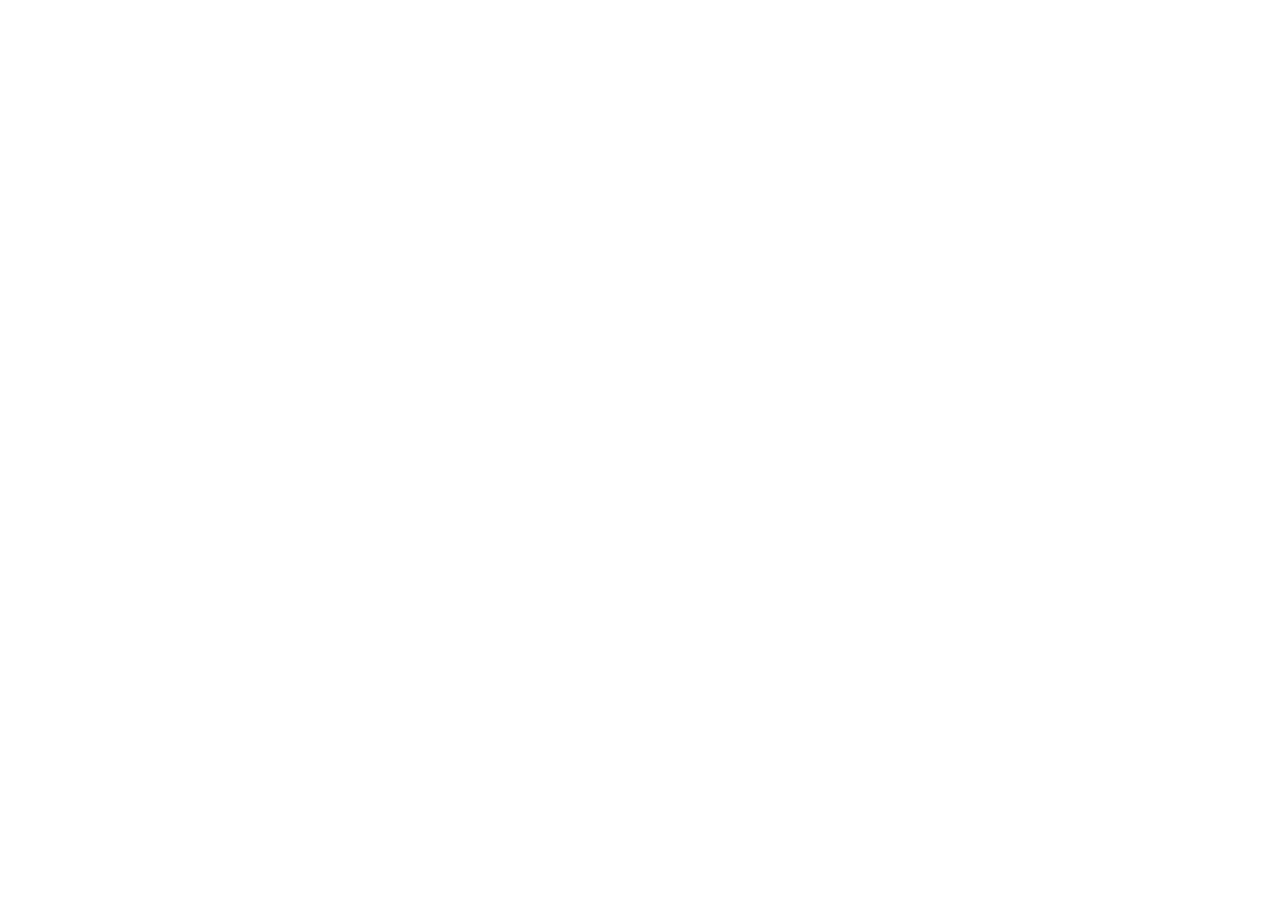
==== frontend/index.html @ f9ef1c1f "Rename index-1.html to index.html" ====
<!DOCTYPE html>
<html lang="en">
  <head>
    <meta charset="UTF-8" />
    <link rel="icon" type="image/svg+xml" href="/favicon.svg" />
    <meta name="viewport" content="width=device-width, initial-scale=1.0" />
    <meta name="description" content="EMNIST — AI handwritten digit and letter recognition powered by PyTorch" />
    <title>EMNIST · Neural Ink</title>

    <!-- Fonts -->
    <link rel="preconnect" href="https://fonts.googleapis.com" />
    <link rel="preconnect" href="https://fonts.gstatic.com" crossorigin />
    <link href="https://fonts.googleapis.com/css2?family=DM+Serif+Display:ital@0;1&family=DM+Mono:wght@300;400;500&family=Bebas+Neue&display=swap" rel="stylesheet" />
  </head>
  <body>
    <div id="root"></div>
    <script type="module" src="/src/main.jsx"></script>
  </body>
</html>
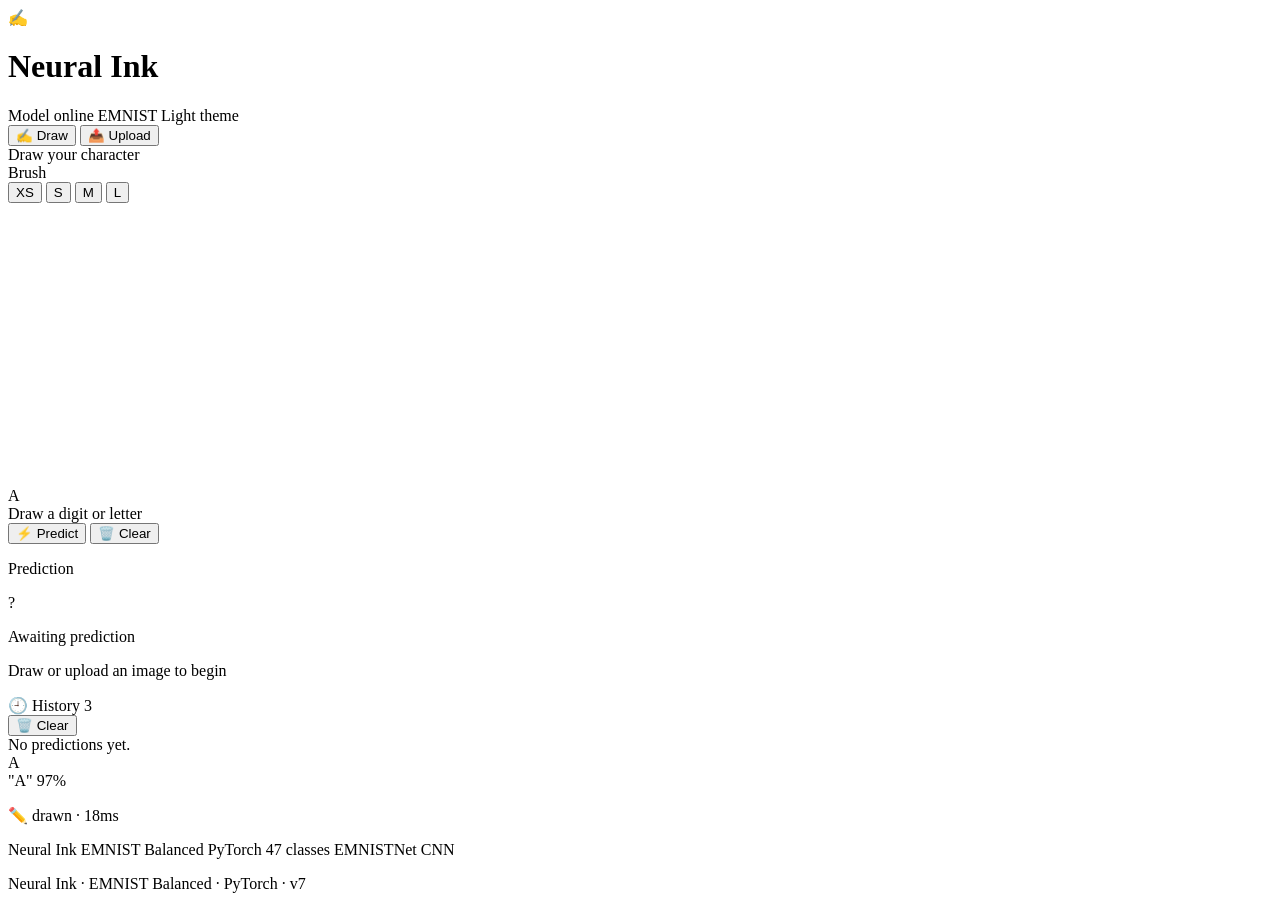
==== commit 41744c1f: "Update index.html" ====
--- a/frontend/index.html
+++ b/frontend/index.html
@@ -1,19 +1,200 @@
-<!DOCTYPE html>
+<!-- index.html -->
+<!doctype html>
 <html lang="en">
   <head>
     <meta charset="UTF-8" />
-    <link rel="icon" type="image/svg+xml" href="/favicon.svg" />
     <meta name="viewport" content="width=device-width, initial-scale=1.0" />
-    <meta name="description" content="EMNIST — AI handwritten digit and letter recognition powered by PyTorch" />
-    <title>EMNIST · Neural Ink</title>
-
-    <!-- Fonts -->
+    <title>Neural Ink · EMNIST Recogniser</title>
+    <meta
+      name="description"
+      content="Neural Ink EMNIST recogniser with drawing and image upload."
+    />
     <link rel="preconnect" href="https://fonts.googleapis.com" />
     <link rel="preconnect" href="https://fonts.gstatic.com" crossorigin />
-    <link href="https://fonts.googleapis.com/css2?family=DM+Serif+Display:ital@0;1&family=DM+Mono:wght@300;400;500&family=Bebas+Neue&display=swap" rel="stylesheet" />
+    <link
+      href="https://fonts.googleapis.com/css2?family=DM+Sans:wght@400;500;600;700;800&family=JetBrains+Mono:wght@400;500;600;700;800&display=swap"
+      rel="stylesheet"
+    />
+    <link rel="stylesheet" href="./index.css" />
   </head>
   <body>
-    <div id="root"></div>
-    <script type="module" src="/src/main.jsx"></script>
+    <div class="lbar-wrap" aria-hidden="true">
+      <div class="lbar-fill"></div>
+    </div>
+
+    <header class="gh-header">
+      <div class="gh-header-inner">
+        <div class="brand">
+          <span class="brand-emoji">✍️</span>
+          <h1>Neural <span>Ink</span></h1>
+        </div>
+
+        <div class="header-badges">
+          <span class="badge badge-green"><span class="pulse-dot green"></span> Model online</span>
+          <span class="badge badge-gray">EMNIST</span>
+          <span class="badge badge-cyan">Light theme</span>
+        </div>
+      </div>
+    </header>
+
+    <main class="app-wrapper">
+      <section class="desktop-grid">
+        <div class="left-col">
+          <div class="tab-shell">
+            <button class="btn-tab btn-tab-draw-active" type="button">✍️ Draw</button>
+            <button class="btn-tab" type="button">📤 Upload</button>
+          </div>
+
+          <div class="gh-card-raised panel">
+            <section class="panel-stack">
+              <div class="section-head">
+                <span class="sec-label">Draw your character</span>
+                <div class="brush-group">
+                  <span class="brush-title">Brush</span>
+                  <div class="brush-list">
+                    <button class="brush-btn" type="button">XS</button>
+                    <button class="brush-btn brush-active" type="button">S</button>
+                    <button class="brush-btn" type="button">M</button>
+                    <button class="brush-btn" type="button">L</button>
+                  </div>
+                </div>
+              </div>
+
+              <div class="canvas-shell">
+                <div class="canvas-frame">
+                  <canvas id="drawCanvas" width="280" height="280"></canvas>
+                  <div class="canvas-hint">
+                    <div class="canvas-letter">A</div>
+                    <div class="canvas-copy">Draw a digit or letter</div>
+                  </div>
+                </div>
+              </div>
+
+              <div class="action-row">
+                <button class="btn btn-predict" type="button">⚡ Predict</button>
+                <button class="btn btn-clear" type="button">🗑️ Clear</button>
+              </div>
+            </section>
+
+            <section class="panel-stack panel-upload" hidden>
+              <span class="sec-label">Upload an image</span>
+
+              <label class="drop-zone" for="fileInput">
+                <input id="fileInput" type="file" accept="image/*" multiple hidden />
+                <div class="upload-icon">📤</div>
+                <div class="upload-copy">
+                  <p class="upload-title">Drag &amp; drop images here</p>
+                  <p class="upload-subtitle">PNG · JPG · BMP · WEBP · up to 5 files</p>
+                </div>
+                <span class="badge badge-gray">or click to browse</span>
+              </label>
+
+              <div class="preview-grid" aria-label="Image previews">
+                <div class="preview-item">
+                  <button class="preview-remove" type="button">×</button>
+                  <div class="preview-loading"></div>
+                </div>
+              </div>
+
+              <button class="btn btn-predict btn-wide" type="button">
+                ⚡ Predict (0 images)
+              </button>
+            </section>
+          </div>
+        </div>
+
+        <aside class="desktop-right">
+          <div class="gh-card-raised panel result-card">
+            <p class="sec-label result-label">Prediction</p>
+
+            <div class="result-empty">
+              <div class="empty-icon">?</div>
+              <p class="empty-title">Awaiting prediction</p>
+              <p class="empty-subtitle">Draw or upload an image to begin</p>
+            </div>
+
+            <div class="result-loading" hidden>
+              <div class="spinner-ring outer"></div>
+              <div class="spinner-ring inner"></div>
+              <p>Running inference…</p>
+            </div>
+
+            <div class="result-error" hidden>
+              <div class="error-icon">⚠</div>
+              <p class="error-title">Backend error</p>
+              <p class="error-copy">Check your backend is running and CORS is configured correctly.</p>
+            </div>
+
+            <div class="result-content" hidden>
+              <div class="result-circle">A</div>
+              <div class="result-summary">
+                <p class="result-main">"A" detected</p>
+                <p class="result-meta">⭐⭐⭐ 97.2% confidence</p>
+                <p class="result-latency">⚡ 18ms inference</p>
+              </div>
+              <div class="divider"></div>
+              <div class="top5">
+                <p class="sec-label">Top-5 predictions</p>
+                <div class="bar-list">
+                  <div class="bar-row">
+                    <div class="bar-label box-highlight">A</div>
+                    <div class="conf-track"><div class="conf-fill" style="width: 97%"></div></div>
+                    <div class="bar-prob">97.2%</div>
+                  </div>
+                  <div class="bar-row">
+                    <div class="bar-label">B</div>
+                    <div class="conf-track"><div class="conf-fill" style="width: 61%"></div></div>
+                    <div class="bar-prob">61.4%</div>
+                  </div>
+                  <div class="bar-row">
+                    <div class="bar-label">C</div>
+                    <div class="conf-track"><div class="conf-fill" style="width: 38%"></div></div>
+                    <div class="bar-prob">38.0%</div>
+                  </div>
+                </div>
+              </div>
+            </div>
+          </div>
+
+          <div class="gh-card panel history-card">
+            <div class="history-head">
+              <div class="history-left">
+                <span class="history-icon">🕘</span>
+                <span class="sec-label">History</span>
+                <span class="badge badge-cyan">3</span>
+              </div>
+              <button class="btn btn-ghost btn-pill" type="button">🗑️ Clear</button>
+            </div>
+
+            <div class="history-list">
+              <div class="history-empty">No predictions yet.</div>
+
+              <article class="hist-item">
+                <div class="hist-accent"></div>
+                <div class="hist-icon box-green">A</div>
+                <div class="hist-text">
+                  <div class="hist-row">
+                    <span class="hist-name">"A"</span>
+                    <span class="hist-chip">97%</span>
+                  </div>
+                  <p class="hist-source">✏️ drawn · 18ms</p>
+                </div>
+              </article>
+            </div>
+          </div>
+        </aside>
+      </section>
+
+      <footer class="footer">
+        <div class="footer-pills">
+          <span>Neural Ink</span>
+          <span>EMNIST Balanced</span>
+          <span>PyTorch</span>
+          <span>47 classes</span>
+          <span>EMNISTNet CNN</span>
+        </div>
+        <p>Neural Ink · EMNIST Balanced · PyTorch · v7</p>
+      </footer>
+    </main>
   </body>
-</html>
+</html>
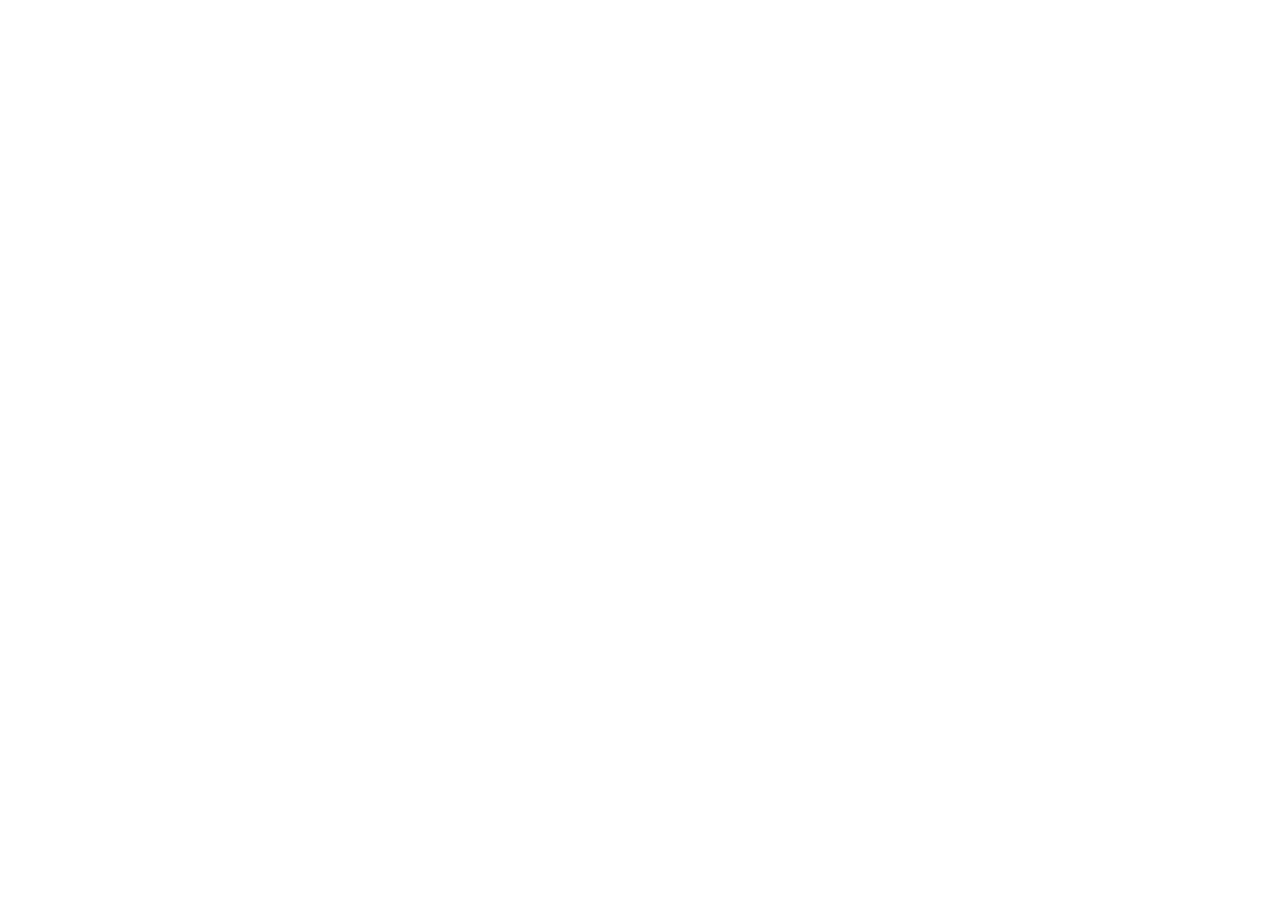
==== commit 18b6d333: "Update index.html" ====
--- a/frontend/index.html
+++ b/frontend/index.html
@@ -1,200 +1,19 @@
-<!-- index.html -->
-<!doctype html>
+<!DOCTYPE html>
 <html lang="en">
   <head>
     <meta charset="UTF-8" />
-    <meta name="viewport" content="width=device-width, initial-scale=1.0" />
+    <meta name="viewport" content="width=device-width, initial-scale=1.0, maximum-scale=1.0, user-scalable=no" />
     <title>Neural Ink · EMNIST Recogniser</title>
-    <meta
-      name="description"
-      content="Neural Ink EMNIST recogniser with drawing and image upload."
-    />
+    
     <link rel="preconnect" href="https://fonts.googleapis.com" />
     <link rel="preconnect" href="https://fonts.gstatic.com" crossorigin />
-    <link
-      href="https://fonts.googleapis.com/css2?family=DM+Sans:wght@400;500;600;700;800&family=JetBrains+Mono:wght@400;500;600;700;800&display=swap"
-      rel="stylesheet"
-    />
-    <link rel="stylesheet" href="./index.css" />
+    <link href="https://fonts.googleapis.com/css2?family=Outfit:wght@400;500;600;700;800;900&family=JetBrains+Mono:wght@400;500&display=swap" rel="stylesheet" />
+    
+    <link rel="stylesheet" href="/src/index.css" />
   </head>
   <body>
-    <div class="lbar-wrap" aria-hidden="true">
-      <div class="lbar-fill"></div>
-    </div>
+    <div id="root"></div>
 
-    <header class="gh-header">
-      <div class="gh-header-inner">
-        <div class="brand">
-          <span class="brand-emoji">✍️</span>
-          <h1>Neural <span>Ink</span></h1>
-        </div>
-
-        <div class="header-badges">
-          <span class="badge badge-green"><span class="pulse-dot green"></span> Model online</span>
-          <span class="badge badge-gray">EMNIST</span>
-          <span class="badge badge-cyan">Light theme</span>
-        </div>
-      </div>
-    </header>
-
-    <main class="app-wrapper">
-      <section class="desktop-grid">
-        <div class="left-col">
-          <div class="tab-shell">
-            <button class="btn-tab btn-tab-draw-active" type="button">✍️ Draw</button>
-            <button class="btn-tab" type="button">📤 Upload</button>
-          </div>
-
-          <div class="gh-card-raised panel">
-            <section class="panel-stack">
-              <div class="section-head">
-                <span class="sec-label">Draw your character</span>
-                <div class="brush-group">
-                  <span class="brush-title">Brush</span>
-                  <div class="brush-list">
-                    <button class="brush-btn" type="button">XS</button>
-                    <button class="brush-btn brush-active" type="button">S</button>
-                    <button class="brush-btn" type="button">M</button>
-                    <button class="brush-btn" type="button">L</button>
-                  </div>
-                </div>
-              </div>
-
-              <div class="canvas-shell">
-                <div class="canvas-frame">
-                  <canvas id="drawCanvas" width="280" height="280"></canvas>
-                  <div class="canvas-hint">
-                    <div class="canvas-letter">A</div>
-                    <div class="canvas-copy">Draw a digit or letter</div>
-                  </div>
-                </div>
-              </div>
-
-              <div class="action-row">
-                <button class="btn btn-predict" type="button">⚡ Predict</button>
-                <button class="btn btn-clear" type="button">🗑️ Clear</button>
-              </div>
-            </section>
-
-            <section class="panel-stack panel-upload" hidden>
-              <span class="sec-label">Upload an image</span>
-
-              <label class="drop-zone" for="fileInput">
-                <input id="fileInput" type="file" accept="image/*" multiple hidden />
-                <div class="upload-icon">📤</div>
-                <div class="upload-copy">
-                  <p class="upload-title">Drag &amp; drop images here</p>
-                  <p class="upload-subtitle">PNG · JPG · BMP · WEBP · up to 5 files</p>
-                </div>
-                <span class="badge badge-gray">or click to browse</span>
-              </label>
-
-              <div class="preview-grid" aria-label="Image previews">
-                <div class="preview-item">
-                  <button class="preview-remove" type="button">×</button>
-                  <div class="preview-loading"></div>
-                </div>
-              </div>
-
-              <button class="btn btn-predict btn-wide" type="button">
-                ⚡ Predict (0 images)
-              </button>
-            </section>
-          </div>
-        </div>
-
-        <aside class="desktop-right">
-          <div class="gh-card-raised panel result-card">
-            <p class="sec-label result-label">Prediction</p>
-
-            <div class="result-empty">
-              <div class="empty-icon">?</div>
-              <p class="empty-title">Awaiting prediction</p>
-              <p class="empty-subtitle">Draw or upload an image to begin</p>
-            </div>
-
-            <div class="result-loading" hidden>
-              <div class="spinner-ring outer"></div>
-              <div class="spinner-ring inner"></div>
-              <p>Running inference…</p>
-            </div>
-
-            <div class="result-error" hidden>
-              <div class="error-icon">⚠</div>
-              <p class="error-title">Backend error</p>
-              <p class="error-copy">Check your backend is running and CORS is configured correctly.</p>
-            </div>
-
-            <div class="result-content" hidden>
-              <div class="result-circle">A</div>
-              <div class="result-summary">
-                <p class="result-main">"A" detected</p>
-                <p class="result-meta">⭐⭐⭐ 97.2% confidence</p>
-                <p class="result-latency">⚡ 18ms inference</p>
-              </div>
-              <div class="divider"></div>
-              <div class="top5">
-                <p class="sec-label">Top-5 predictions</p>
-                <div class="bar-list">
-                  <div class="bar-row">
-                    <div class="bar-label box-highlight">A</div>
-                    <div class="conf-track"><div class="conf-fill" style="width: 97%"></div></div>
-                    <div class="bar-prob">97.2%</div>
-                  </div>
-                  <div class="bar-row">
-                    <div class="bar-label">B</div>
-                    <div class="conf-track"><div class="conf-fill" style="width: 61%"></div></div>
-                    <div class="bar-prob">61.4%</div>
-                  </div>
-                  <div class="bar-row">
-                    <div class="bar-label">C</div>
-                    <div class="conf-track"><div class="conf-fill" style="width: 38%"></div></div>
-                    <div class="bar-prob">38.0%</div>
-                  </div>
-                </div>
-              </div>
-            </div>
-          </div>
-
-          <div class="gh-card panel history-card">
-            <div class="history-head">
-              <div class="history-left">
-                <span class="history-icon">🕘</span>
-                <span class="sec-label">History</span>
-                <span class="badge badge-cyan">3</span>
-              </div>
-              <button class="btn btn-ghost btn-pill" type="button">🗑️ Clear</button>
-            </div>
-
-            <div class="history-list">
-              <div class="history-empty">No predictions yet.</div>
-
-              <article class="hist-item">
-                <div class="hist-accent"></div>
-                <div class="hist-icon box-green">A</div>
-                <div class="hist-text">
-                  <div class="hist-row">
-                    <span class="hist-name">"A"</span>
-                    <span class="hist-chip">97%</span>
-                  </div>
-                  <p class="hist-source">✏️ drawn · 18ms</p>
-                </div>
-              </article>
-            </div>
-          </div>
-        </aside>
-      </section>
-
-      <footer class="footer">
-        <div class="footer-pills">
-          <span>Neural Ink</span>
-          <span>EMNIST Balanced</span>
-          <span>PyTorch</span>
-          <span>47 classes</span>
-          <span>EMNISTNet CNN</span>
-        </div>
-        <p>Neural Ink · EMNIST Balanced · PyTorch · v7</p>
-      </footer>
-    </main>
+    <script type="module" src="/src/main.jsx"></script>
   </body>
-</html>+</html>
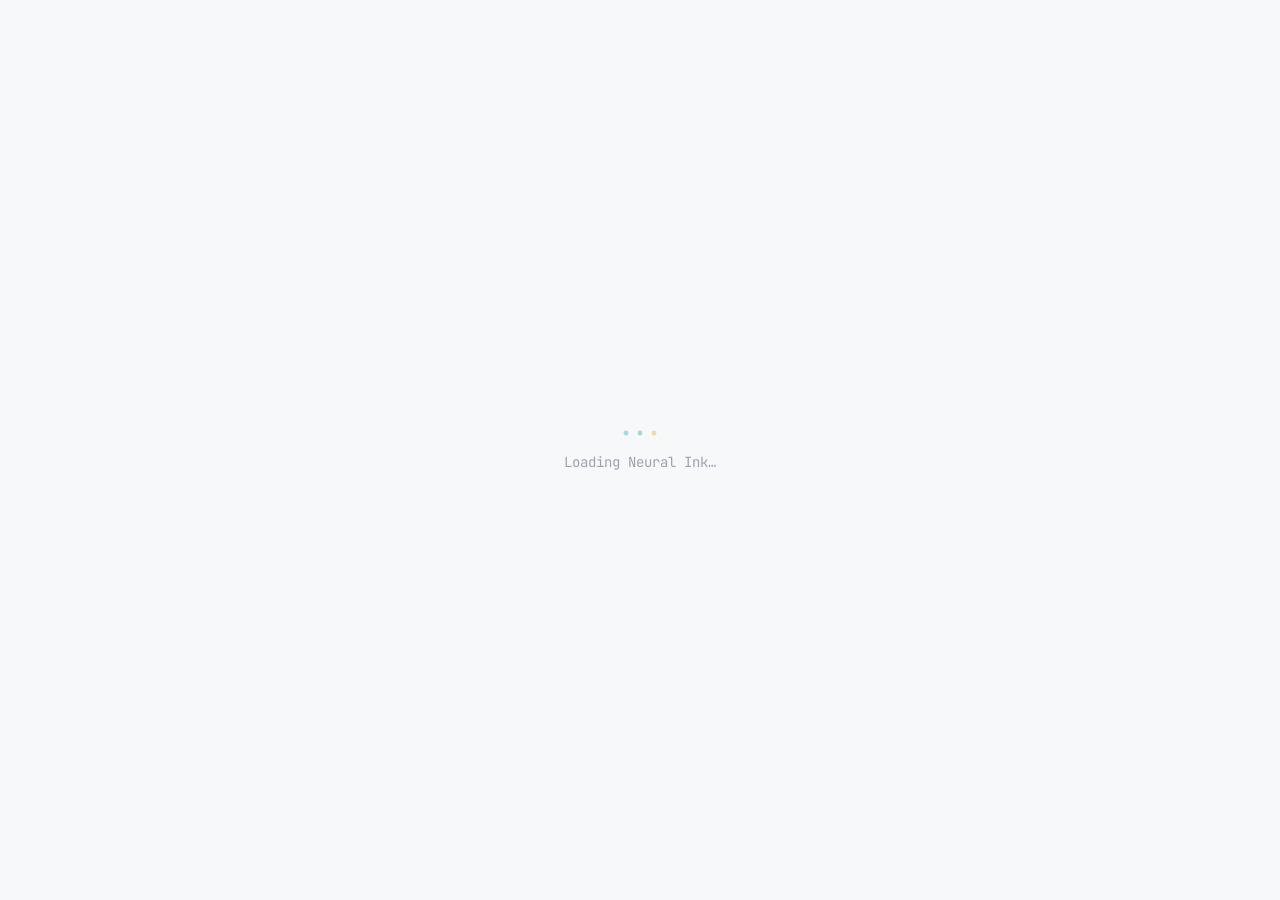
==== commit 10ebbddd: "Update index.html" ====
--- a/frontend/index.html
+++ b/frontend/index.html
@@ -2,18 +2,107 @@
 <html lang="en">
   <head>
     <meta charset="UTF-8" />
-    <meta name="viewport" content="width=device-width, initial-scale=1.0, maximum-scale=1.0, user-scalable=no" />
-    <title>Neural Ink · EMNIST Recogniser</title>
-    
+
+    <!-- Viewport: mobile-first, prevent user-scaling quirks on iOS -->
+    <meta
+      name="viewport"
+      content="width=device-width, initial-scale=1.0, viewport-fit=cover"
+    />
+
+    <!-- PWA / browser chrome colour (light theme) -->
+    <meta name="theme-color" content="#ffffff" />
+    <meta name="color-scheme" content="light" />
+
+    <!-- Primary meta -->
+    <title>Neural Ink · EMNIST Handwriting Recogniser</title>
+    <meta
+      name="description"
+      content="Draw or upload a handwritten digit or letter and let EMNISTNet CNN — powered by PyTorch — identify it in milliseconds. 47 classes, EMNIST Balanced dataset."
+    />
+
+    <!-- Open Graph (optional social sharing) -->
+    <meta property="og:title"       content="Neural Ink · EMNIST Recogniser" />
+    <meta property="og:description" content="Handwritten digit & letter recognition powered by PyTorch." />
+    <meta property="og:type"        content="website" />
+
+    <!-- Favicon — replace /vite.svg with your own icon if desired -->
+    <link rel="icon" type="image/svg+xml" href="/vite.svg" />
+
+    <!-- ── Google Fonts ──────────────────────────────────────────────────────
+         DM Sans  : clean, modern display font (GitHub-adjacent feel)
+         JetBrains Mono : crisp monospace for labels, confidence, history
+         preconnect hints tell the browser to open TCP connections early.
+    ─────────────────────────────────────────────────────────────────────── -->
     <link rel="preconnect" href="https://fonts.googleapis.com" />
     <link rel="preconnect" href="https://fonts.gstatic.com" crossorigin />
-    <link href="https://fonts.googleapis.com/css2?family=Outfit:wght@400;500;600;700;800;900&family=JetBrains+Mono:wght@400;500&display=swap" rel="stylesheet" />
-    
-    <link rel="stylesheet" href="/src/index.css" />
+    <link
+      href="https://fonts.googleapis.com/css2?family=DM+Sans:ital,opsz,wght@0,9..40,400;0,9..40,500;0,9..40,600;0,9..40,700;0,9..40,800;0,9..40,900;1,9..40,400;1,9..40,500&family=JetBrains+Mono:wght@400;500;600&display=swap"
+      rel="stylesheet"
+    />
+
+    <!-- ── Inline critical CSS ──────────────────────────────────────────────
+         Prevents a flash of unstyled / wrong-background content before
+         React boots and GLOBAL_CSS is injected.
+    ─────────────────────────────────────────────────────────────────────── -->
+    <style>
+      /* Base reset duplicated here so the page never flashes black */
+      *, *::before, *::after { box-sizing: border-box; margin: 0; padding: 0; }
+      html { scroll-behavior: smooth; }
+      body {
+        background: #f6f8fa;
+        color: #1f2328;
+        font-family: 'DM Sans', system-ui, sans-serif;
+        min-height: 100dvh;
+        overflow-x: hidden;
+        -webkit-font-smoothing: antialiased;
+      }
+      #root { min-height: 100dvh; }
+
+      /* Skeleton loader shown while JS bundle parses */
+      .app-skeleton {
+        display: flex;
+        flex-direction: column;
+        align-items: center;
+        justify-content: center;
+        min-height: 100dvh;
+        gap: 12px;
+        color: #9ca3af;
+        font-size: 0.875rem;
+        font-family: 'JetBrains Mono', monospace;
+      }
+      .app-skeleton-dot {
+        display: inline-block;
+        width: 8px; height: 8px;
+        border-radius: 50%;
+        background: #06b6d4;
+        animation: skDot 1.2s ease-in-out infinite both;
+      }
+      .app-skeleton-dot:nth-child(2) { animation-delay: 0.18s; background: #10b981; }
+      .app-skeleton-dot:nth-child(3) { animation-delay: 0.36s; background: #eab308; }
+      @keyframes skDot {
+        0%, 80%, 100% { transform: scale(0.6); opacity: 0.4; }
+        40%           { transform: scale(1.0); opacity: 1;   }
+      }
+    </style>
   </head>
+
   <body>
-    <div id="root"></div>
+    <!--
+      React mounts here. The skeleton div is replaced once #root renders.
+      Keeping a visible fallback prevents a blank white flash on slow connections.
+    -->
+    <div id="root">
+      <div class="app-skeleton">
+        <div style="display:flex;gap:6px;margin-bottom:4px;">
+          <span class="app-skeleton-dot"></span>
+          <span class="app-skeleton-dot"></span>
+          <span class="app-skeleton-dot"></span>
+        </div>
+        Loading Neural Ink…
+      </div>
+    </div>
 
+    <!-- Vite dev-server / build entry point -->
     <script type="module" src="/src/main.jsx"></script>
   </body>
-</html>
+</html>
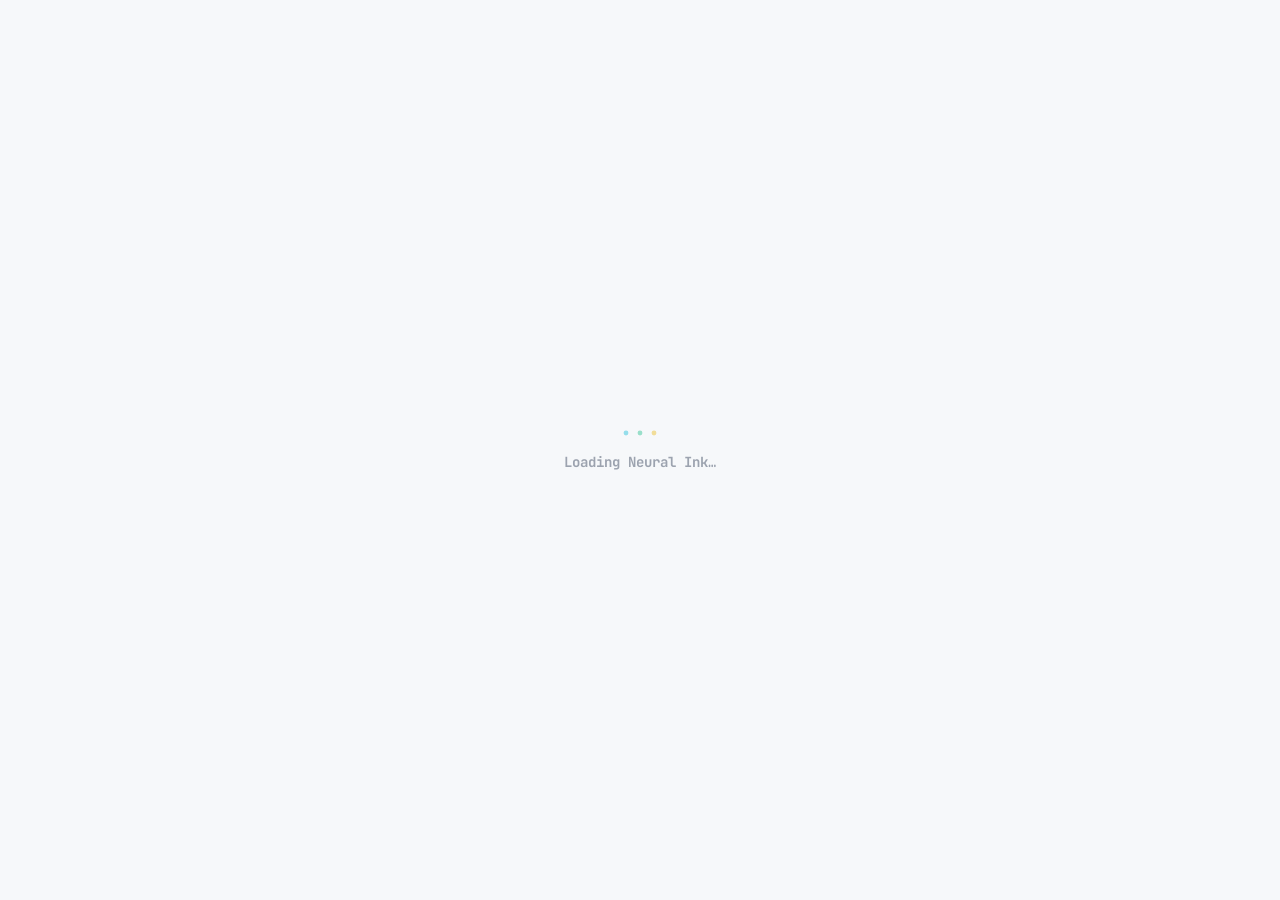
==== commit 0cc62fde: "Update index.html" ====
--- a/frontend/index.html
+++ b/frontend/index.html
@@ -3,49 +3,34 @@
   <head>
     <meta charset="UTF-8" />
 
-    <!-- Viewport: mobile-first, prevent user-scaling quirks on iOS -->
     <meta
       name="viewport"
       content="width=device-width, initial-scale=1.0, viewport-fit=cover"
     />
 
-    <!-- PWA / browser chrome colour (light theme) -->
     <meta name="theme-color" content="#ffffff" />
     <meta name="color-scheme" content="light" />
 
-    <!-- Primary meta -->
     <title>Neural Ink · EMNIST Handwriting Recogniser</title>
     <meta
       name="description"
       content="Draw or upload a handwritten digit or letter and let EMNISTNet CNN — powered by PyTorch — identify it in milliseconds. 47 classes, EMNIST Balanced dataset."
     />
 
-    <!-- Open Graph (optional social sharing) -->
     <meta property="og:title"       content="Neural Ink · EMNIST Recogniser" />
     <meta property="og:description" content="Handwritten digit & letter recognition powered by PyTorch." />
     <meta property="og:type"        content="website" />
 
-    <!-- Favicon — replace /vite.svg with your own icon if desired -->
     <link rel="icon" type="image/svg+xml" href="/vite.svg" />
 
-    <!-- ── Google Fonts ──────────────────────────────────────────────────────
-         DM Sans  : clean, modern display font (GitHub-adjacent feel)
-         JetBrains Mono : crisp monospace for labels, confidence, history
-         preconnect hints tell the browser to open TCP connections early.
-    ─────────────────────────────────────────────────────────────────────── -->
     <link rel="preconnect" href="https://fonts.googleapis.com" />
     <link rel="preconnect" href="https://fonts.gstatic.com" crossorigin />
     <link
-      href="https://fonts.googleapis.com/css2?family=DM+Sans:ital,opsz,wght@0,9..40,400;0,9..40,500;0,9..40,600;0,9..40,700;0,9..40,800;0,9..40,900;1,9..40,400;1,9..40,500&family=JetBrains+Mono:wght@400;500;600&display=swap"
+      href="https://fonts.googleapis.com/css2?family=DM+Sans:ital,opsz,wght@0,9..40,400;0,9..40,500;0,9..40,600;0,9..40,700;0,9..40,800;0,9..40,900;1,9..40,400;1,9..40,500&family=JetBrains+Mono:wght@400;500;600;700&display=swap"
       rel="stylesheet"
     />
 
-    <!-- ── Inline critical CSS ──────────────────────────────────────────────
-         Prevents a flash of unstyled / wrong-background content before
-         React boots and GLOBAL_CSS is injected.
-    ─────────────────────────────────────────────────────────────────────── -->
     <style>
-      /* Base reset duplicated here so the page never flashes black */
       *, *::before, *::after { box-sizing: border-box; margin: 0; padding: 0; }
       html { scroll-behavior: smooth; }
       body {
@@ -58,7 +43,6 @@
       }
       #root { min-height: 100dvh; }
 
-      /* Skeleton loader shown while JS bundle parses */
       .app-skeleton {
         display: flex;
         flex-direction: column;
@@ -69,6 +53,7 @@
         color: #9ca3af;
         font-size: 0.875rem;
         font-family: 'JetBrains Mono', monospace;
+        font-weight: 700;
       }
       .app-skeleton-dot {
         display: inline-block;
@@ -87,10 +72,6 @@
   </head>
 
   <body>
-    <!--
-      React mounts here. The skeleton div is replaced once #root renders.
-      Keeping a visible fallback prevents a blank white flash on slow connections.
-    -->
     <div id="root">
       <div class="app-skeleton">
         <div style="display:flex;gap:6px;margin-bottom:4px;">
@@ -102,7 +83,6 @@
       </div>
     </div>
 
-    <!-- Vite dev-server / build entry point -->
     <script type="module" src="/src/main.jsx"></script>
   </body>
 </html>
